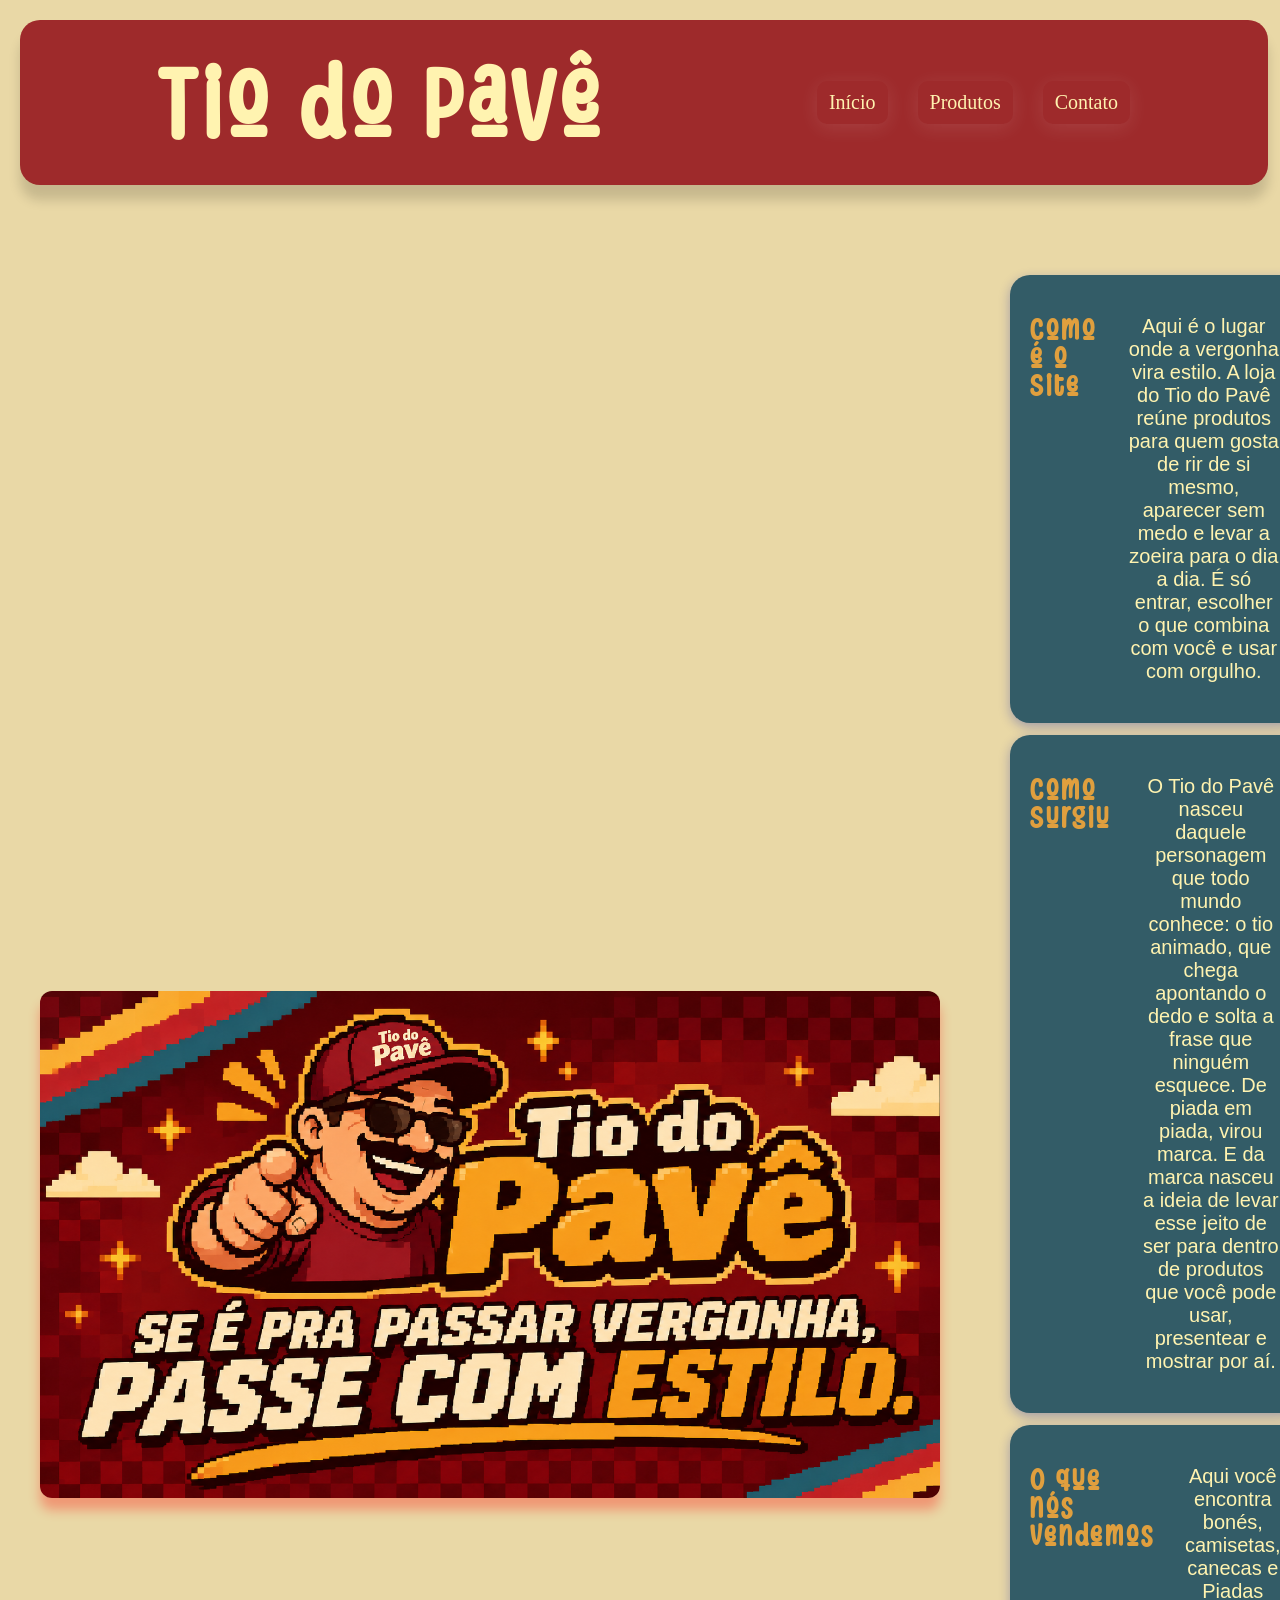
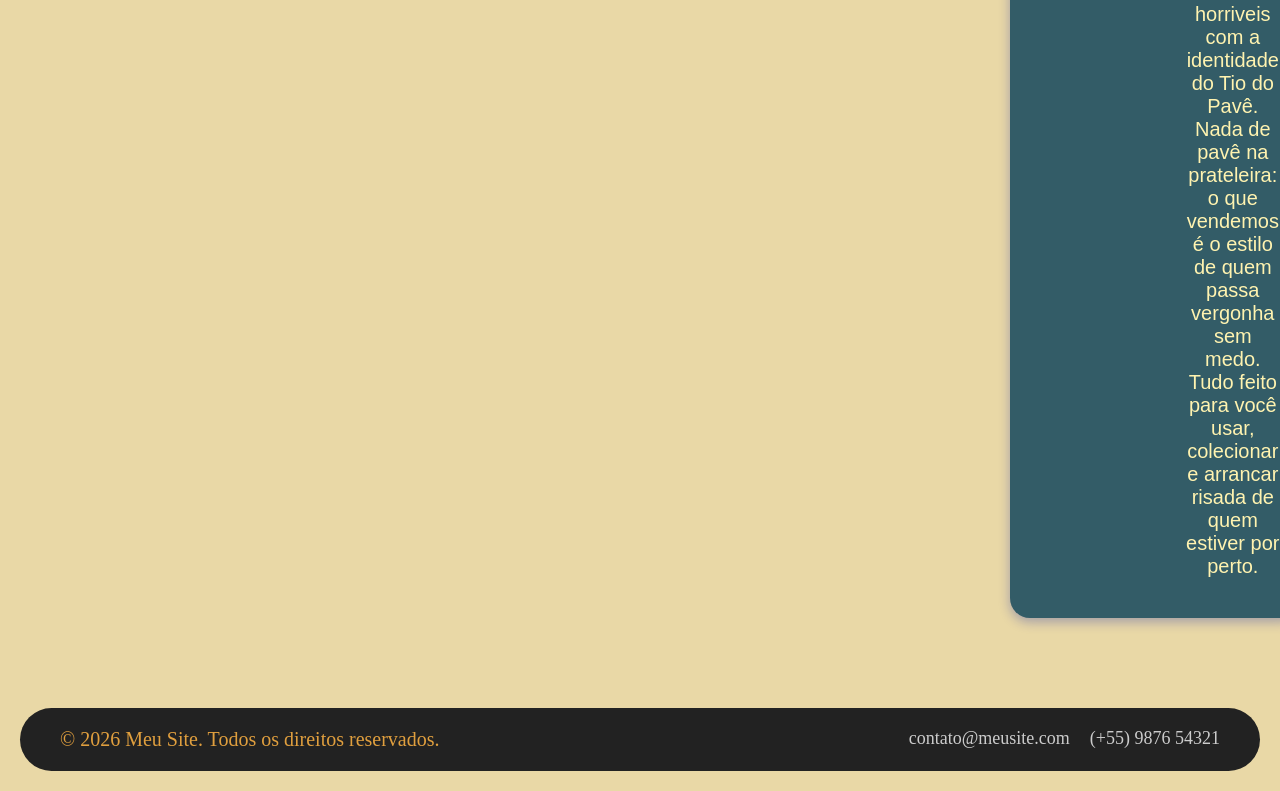
==== index.html @ 609e2dc7 "Inicialização do projeto, modificação na estilização do projeto, adição de imaganes ilustrativas ao " ====
<!DOCTYPE html>
<html lang="pt-BR">

<head>
    <meta charset="UTF-8">
    <meta name="viewport" content="width=device-width, initial-scale=1.0">
    <title>Tio do Pave | Site</title>
    <link rel="stylesheet" href="/Style/style.css">
</head>

<body>
    <header class="cabecalho">
        <h1 class="titulo">Tio do Pavê </h1>
        <nav>
            <a class="caixa-menu" href="index.html">Início</a>
            <a class="caixa-menu" href="Produtos.html">Produtos</a>
            <a class="caixa-menu" href="Contato.html">Contato</a>
        </nav>
    </header>

    <section class="intro">
        <div class="pai">
            <a href="Produtos.html">
                <img class="img" src="./img/titio.png" alt="Slogan do site">
            </a>
        </div>
        <div class="container">
            <div class="card ">
                <h1 class="titu">Como é o Site</h1>
                <p>Aqui é o lugar onde a vergonha vira estilo. A loja do Tio do Pavê reúne produtos para quem gosta de
                    rir de si mesmo, aparecer sem medo e levar a zoeira para o dia a dia. É só entrar, escolher o que
                    combina com você e usar com orgulho.</p>
            </div>
            <div class="card ">
                <h1 class="titu">Como Surgiu</h1>
                <p>
                    O Tio do Pavê nasceu daquele personagem que todo mundo conhece: o tio animado, que chega apontando o
                    dedo e solta a frase que ninguém esquece. De piada em piada, virou marca. E da marca nasceu a ideia
                    de levar esse jeito de ser para dentro de produtos que você pode usar, presentear e mostrar por aí.
                </p>
            </div>
            <div class="card ">
                <h1 class="titu ">O que nós Vendemos</h1>
                <p>
                    Aqui você encontra bonés, camisetas, canecas e Piadas horriveis com a identidade do Tio do Pavê. Nada de
                    pavê na prateleira: o que vendemos é o estilo de quem passa vergonha sem medo. Tudo feito para você
                    usar, colecionar e arrancar risada de quem estiver por perto.
                </p>
            </div>

        </div>
    </section>
    <footer class="rodape-linha">
  <p class="roda">© 2026 Meu Site. Todos os direitos reservados.</p>

  <div class="contato">
    <a href="mailto:contato@meusite.com"> contato@meusite.com</a>
    <a href="tel:+ 55 15 987654321"> (+55) 9876 54321 </a>
  </div>
        
    



</body>

</html>
---- Style/style.css ----
* {
    box-sizing: border-box;
}

@font-face {
    font-family: billzinho;
    src: url(../fonts/Super\ Chips.ttf);
}


body {
    margin: 0;
    font-family: Arial, sans-serif;
    background-color: #e9d8a6;
}

.cabecalho {
    display: flex;
    align-items: center;
    justify-content: space-around;
    padding: 36px 32px;
    background-color: #9e2a2b;
    width: 97.5%;
    border-radius: 20px 20px 20px 20px;
    margin: 20px 20px 20px 20px;
    box-shadow: 0 15px 12px rgba(0, 0, 0, 0.15);

}

.caixa-menu {
    color: #fff3b0;
    text-decoration: none;
    padding: 10px 12px;
    border-radius: 10px;
    transition: 0.2s;
    box-shadow: 0 4px 20px rgba(255, 255, 255, 0.104);


}

.caixa-menu:hover {
    background: #fff3b0;
    color: black;
    transform: translateY(-4px);
  box-shadow: 0 12px 24px rgba(0, 0, 0, 0.4);   
}

.titulo {
    font-family: billzinho;
    font-size: 78px;
    color: #fff3b0;
    margin: 0;
    letter-spacing: 7px;
    

}

.titulo:hover{
    transform: translateY(-4px);
  box-shadow: 0 12px 24px rgba(0, 0, 0, 0.4);
}

.cabecalho nav {
    display: flex;
    gap: 30px;
}

.cabecalho nav a {
    color: #fff3b0;
    text-decoration: none;
    ;
    font-size: 20px;
    font-family: fantasy;
}

p {
    color: #fff3b0;
    font-size: 20px;
    text-align: center;

}

.container {
    display: flex;
    padding: 10px;
    gap: 12px;
    border-radius: 20px 20px 20px 20px;
    margin: 20px 20px 20px 20px;
    flex-direction: column;
    flex: 1;
    

}




.card {
    display: flex;
    background: #335c67;
    color: white;
    padding: 20px;
    gap: 30px;
    border-radius: 20px;
      box-shadow: 0 4px 12px rgba(2, 24, 171, 0.3);
  transition: box-shadow .2s, transform .2s;

}


.card:hover{
 transform: translateY(-4px);
  box-shadow: 0 12px 24px rgba(0, 0, 0, 0.4);
}



.intro {
    display: flex;
    align-items: center;
    gap: 40px;
    padding: 40px;
}


.titio {
    display: flex;
    align-items: center;
    gap: 40px;
    padding: 40px;

}


.img {
    width: 900px;
    height: auto;
    border-radius: 12px;
     box-shadow: 0 12px 12px rgba(255, 0, 0, 0.3);
    transition: box-shadow .2s, transform .2s;
    
}


.img:hover{
    transform: translateY(-4px);
  box-shadow: 0 12px 24px rgba(255, 0, 0, 0.4);
}


.produto {
  box-shadow: 0 4px 12px rgba(0, 0, 0, 0.3);
  transition: box-shadow .2s, transform .2s;
}

.produto:hover {
  transform: translateY(-4px);
  box-shadow: 0 12px 24px rgba(0, 0, 0, 0.4);
}
.pai {
    flex: 1;
}

.titu {
    color: #e09f3e;
    font-family: billzinho;
    letter-spacing: 3px;

}

hr{
    border: none;
  border-top: 1px solid #000000;
  margin: 1110px 0;
  
}


.rodape-linha {
  display: flex;
  justify-content: space-between;
  align-items: flex-start;
  flex-wrap: wrap;
  gap: 19px;
  background: #222;
  color: #ece7e7;
  padding: 20px 40px;
  font-size: 18px;
  font-family: italic   ;
    
  border-radius: 50px 50px 50px 50px;
    margin: 20px 20px 20px 20px;

}

.rodape-linha p {
  margin: 0px;
}

.contato,
.rodape-linha nav {
  display: flex;
  gap: 20px;
}

.rodape-linha a {
  color: #ccc;
  text-decoration: none;
}

.rodape-linha a:hover {
  color: #fff;
}   


.roda{
    color: #e09f3e;
}
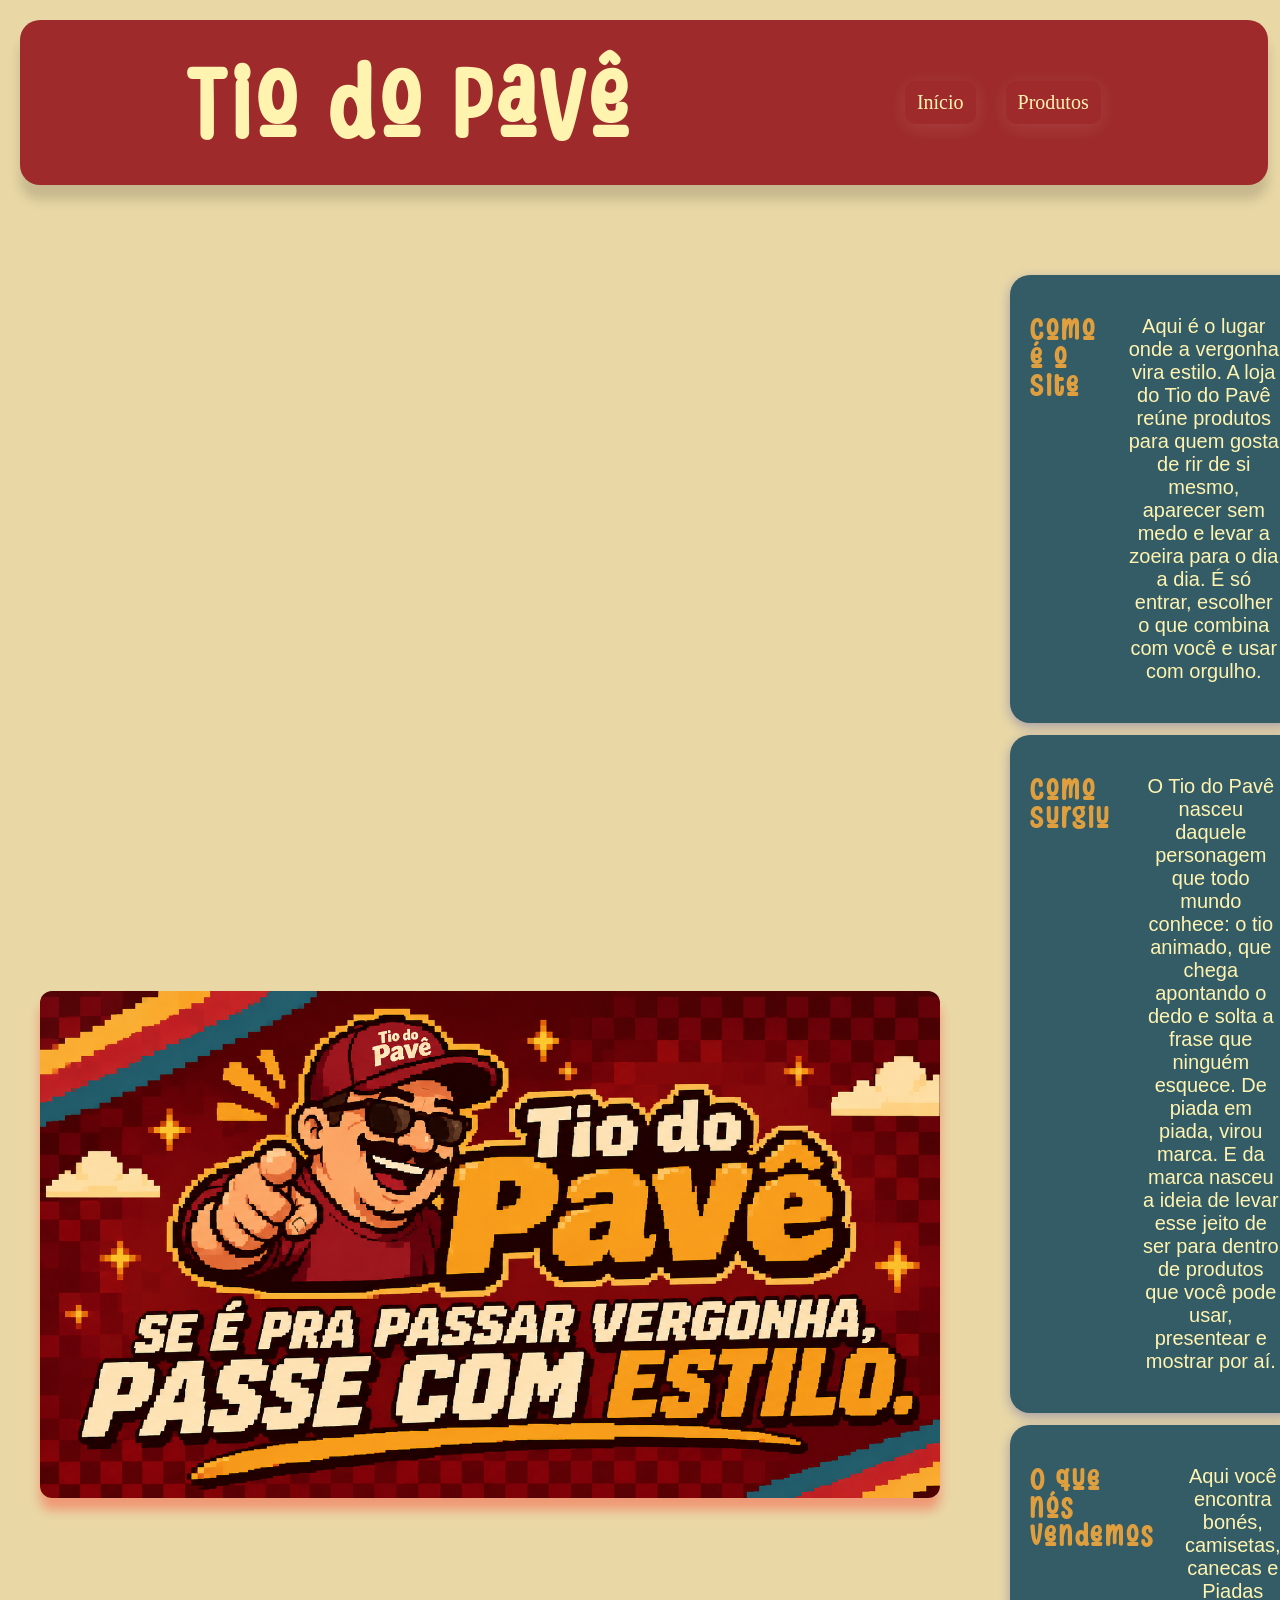
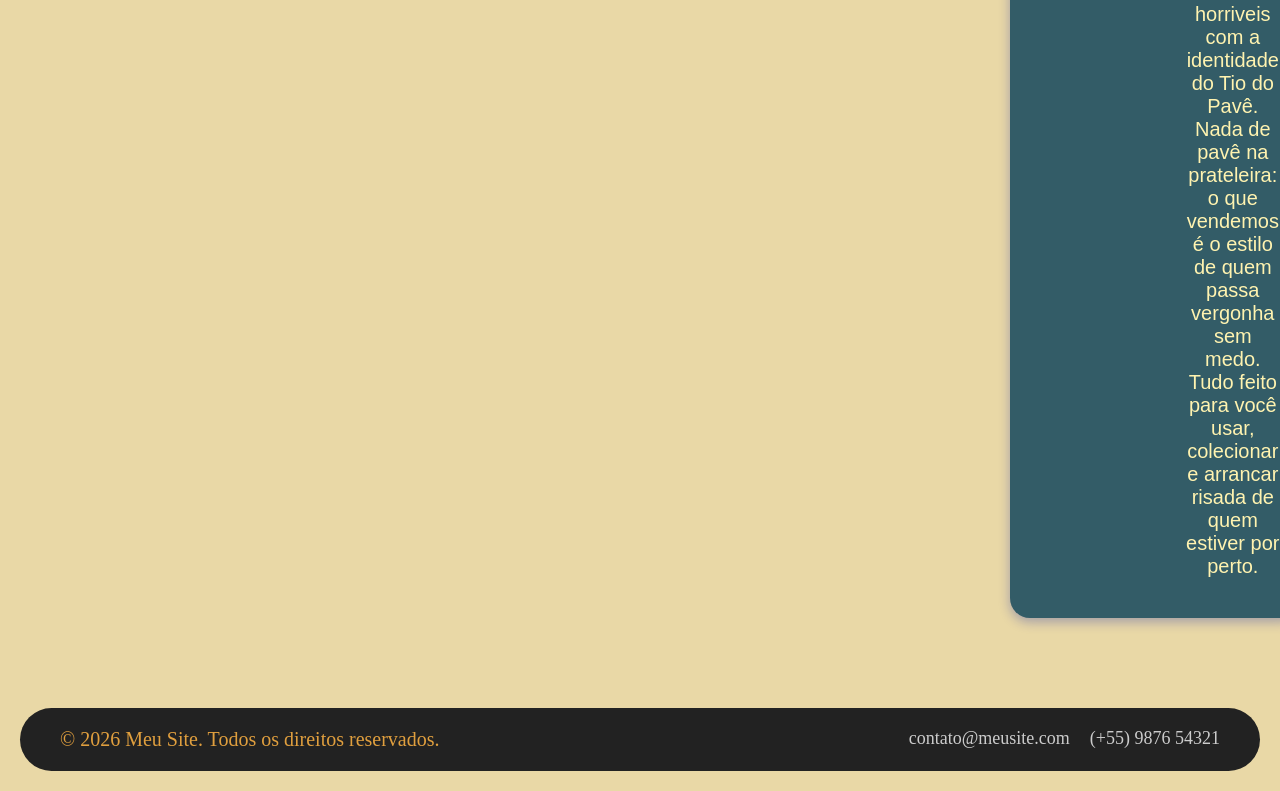
==== commit 4d3f7e50: "Finalização da estilização e do projeto" ====
--- a/index.html
+++ b/index.html
@@ -14,7 +14,7 @@
         <nav>
             <a class="caixa-menu" href="index.html">Início</a>
             <a class="caixa-menu" href="Produtos.html">Produtos</a>
-            <a class="caixa-menu" href="Contato.html">Contato</a>
+            
         </nav>
     </header>
 
--- a/Style/style.css
+++ b/Style/style.css
@@ -42,7 +42,7 @@
     background: #fff3b0;
     color: black;
     transform: translateY(-4px);
-  box-shadow: 0 12px 24px rgba(0, 0, 0, 0.4);   
+    box-shadow: 0 12px 24px rgba(0, 0, 0, 0.4);
 }
 
 .titulo {
@@ -51,13 +51,13 @@
     color: #fff3b0;
     margin: 0;
     letter-spacing: 7px;
-    
-
-}
-
-.titulo:hover{
-    transform: translateY(-4px);
-  box-shadow: 0 12px 24px rgba(0, 0, 0, 0.4);
+
+
+}
+
+.titulo:hover {
+    transform: translateY(-4px);
+    box-shadow: 0 12px 24px rgba(0, 0, 0, 0.4);
 }
 
 .cabecalho nav {
@@ -88,7 +88,7 @@
     margin: 20px 20px 20px 20px;
     flex-direction: column;
     flex: 1;
-    
+
 
 }
 
@@ -102,15 +102,15 @@
     padding: 20px;
     gap: 30px;
     border-radius: 20px;
-      box-shadow: 0 4px 12px rgba(2, 24, 171, 0.3);
-  transition: box-shadow .2s, transform .2s;
-
-}
-
-
-.card:hover{
- transform: translateY(-4px);
-  box-shadow: 0 12px 24px rgba(0, 0, 0, 0.4);
+    box-shadow: 0 4px 12px rgba(2, 24, 171, 0.3);
+    transition: box-shadow .2s, transform .2s;
+
+}
+
+
+.card:hover {
+    transform: translateY(-4px);
+    box-shadow: 0 12px 24px rgba(0, 0, 0, 0.4);
 }
 
 
@@ -136,27 +136,18 @@
     width: 900px;
     height: auto;
     border-radius: 12px;
-     box-shadow: 0 12px 12px rgba(255, 0, 0, 0.3);
+    box-shadow: 0 12px 12px rgba(255, 0, 0, 0.3);
     transition: box-shadow .2s, transform .2s;
-    
-}
-
-
-.img:hover{
-    transform: translateY(-4px);
-  box-shadow: 0 12px 24px rgba(255, 0, 0, 0.4);
-}
-
-
-.produto {
-  box-shadow: 0 4px 12px rgba(0, 0, 0, 0.3);
-  transition: box-shadow .2s, transform .2s;
-}
-
-.produto:hover {
-  transform: translateY(-4px);
-  box-shadow: 0 12px 24px rgba(0, 0, 0, 0.4);
-}
+
+}
+
+
+.img:hover {
+    transform: translateY(-4px);
+    box-shadow: 0 12px 24px rgba(255, 0, 0, 0.4);
+}
+
+
 .pai {
     flex: 1;
 }
@@ -168,51 +159,149 @@
 
 }
 
-hr{
+hr {
     border: none;
-  border-top: 1px solid #000000;
-  margin: 1110px 0;
-  
+    border-top: 1px solid #000000;
+    margin: 1110px 0;
+
 }
 
 
 .rodape-linha {
-  display: flex;
-  justify-content: space-between;
-  align-items: flex-start;
-  flex-wrap: wrap;
-  gap: 19px;
-  background: #222;
-  color: #ece7e7;
-  padding: 20px 40px;
-  font-size: 18px;
-  font-family: italic   ;
-    
-  border-radius: 50px 50px 50px 50px;
+    display: flex;
+    justify-content: space-between;
+    align-items: flex-start;
+    flex-wrap: wrap;
+    gap: 19px;
+    background: #222;
+    color: #ece7e7;
+    padding: 20px 40px;
+    font-size: 18px;
+    font-family: italic;
+
+    border-radius: 50px 50px 50px 50px;
     margin: 20px 20px 20px 20px;
 
 }
 
 .rodape-linha p {
-  margin: 0px;
+    margin: 0px;
 }
 
 .contato,
 .rodape-linha nav {
-  display: flex;
-  gap: 20px;
+    display: flex;
+    gap: 20px;
 }
 
 .rodape-linha a {
-  color: #ccc;
-  text-decoration: none;
+    color: #ccc;
+    text-decoration: none;
 }
 
 .rodape-linha a:hover {
-  color: #fff;
-}   
-
-
-.roda{
+    color: #fff;
+}
+
+
+.roda {
     color: #e09f3e;
+}
+
+
+
+
+.produtos {
+    display: grid;
+    grid-template-columns: repeat(3, 1fr);
+    gap: 32px;
+    max-width: 1400px;
+    margin: 40px auto;
+    padding: 0 40px;
+}
+
+.produto {
+    position: relative;
+    display: flex;
+    justify-content: space-around;
+    flex-direction: column;
+    gap: 8px;
+    width: 400px;
+    background: #335c67;
+    padding: 20px;
+    border-radius: 20px;
+    box-shadow: 0 4px 12px rgba(0, 0, 0, 0.25);
+    transition: box-shadow .2s, transform .2s;
+}
+
+.produto:hover {
+    transform: translateY(-4px);
+    box-shadow: 0 12px 24px rgba(0, 0, 0, 0.4);
+}
+
+.produto img {
+    width: 100%;
+    background: #fff3b0;
+    border-radius: 12px;
+    margin-bottom: 6px;
+    transition: transform .3s;
+}
+
+
+
+.selo {
+    position: absolute;
+    top: 30px;
+    left: 30px;
+    z-index: 1;
+    padding: 5px 12px;
+    border-radius: 999px;
+    background: #9e2a2b;
+    color: #fff3b0;
+    font-size: 14px;
+    font-weight: bold;
+    font-family: Arial, sans-serif;
+}
+
+.produto-nome {
+    margin: 0;
+    color: #e09f3e;
+    font-family: billzinho;
+    font-size: 26px;
+    letter-spacing: 2px;
+    text-align: center;
+}
+
+.produto-descricao {
+    margin: 0;
+    font-size: 16px;
+    line-height: 1.4;
+}
+
+.produto-preco {
+    margin: 4px 0 0 0;
+    font-size: 24px;
+    font-weight: bold;
+}
+
+.produto-preco s {
+    font-size: 16px;
+    font-weight: normal;
+
+}
+
+.produto-botao {
+    padding: 12px;
+    border-radius: 12px;
+    background: #e09f3e;
+    color: #540b0e;
+    text-align: center;
+    text-decoration: none;
+    font-family: fantasy;
+    font-size: 20px;
+}
+
+.produto-botao:hover {
+    background: #fff3b0;
+    transform: translateY(-3px);
 }
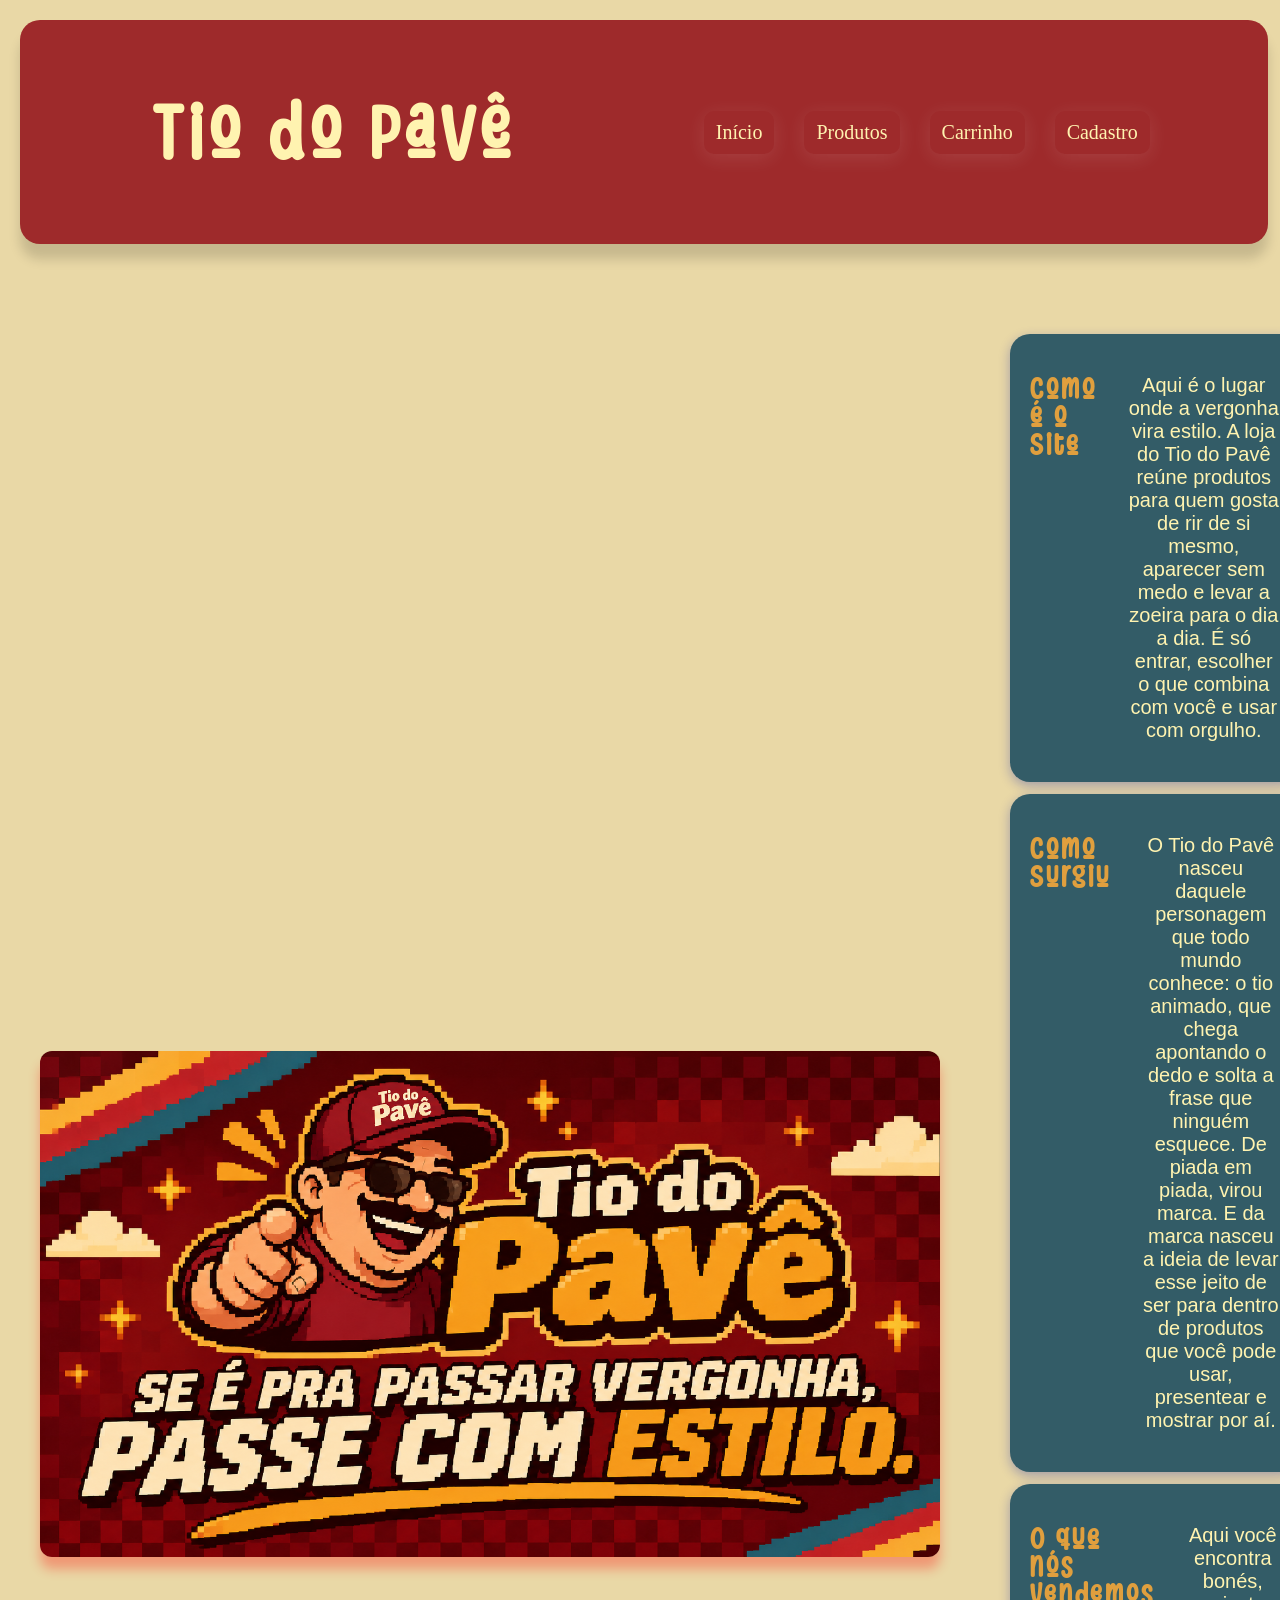
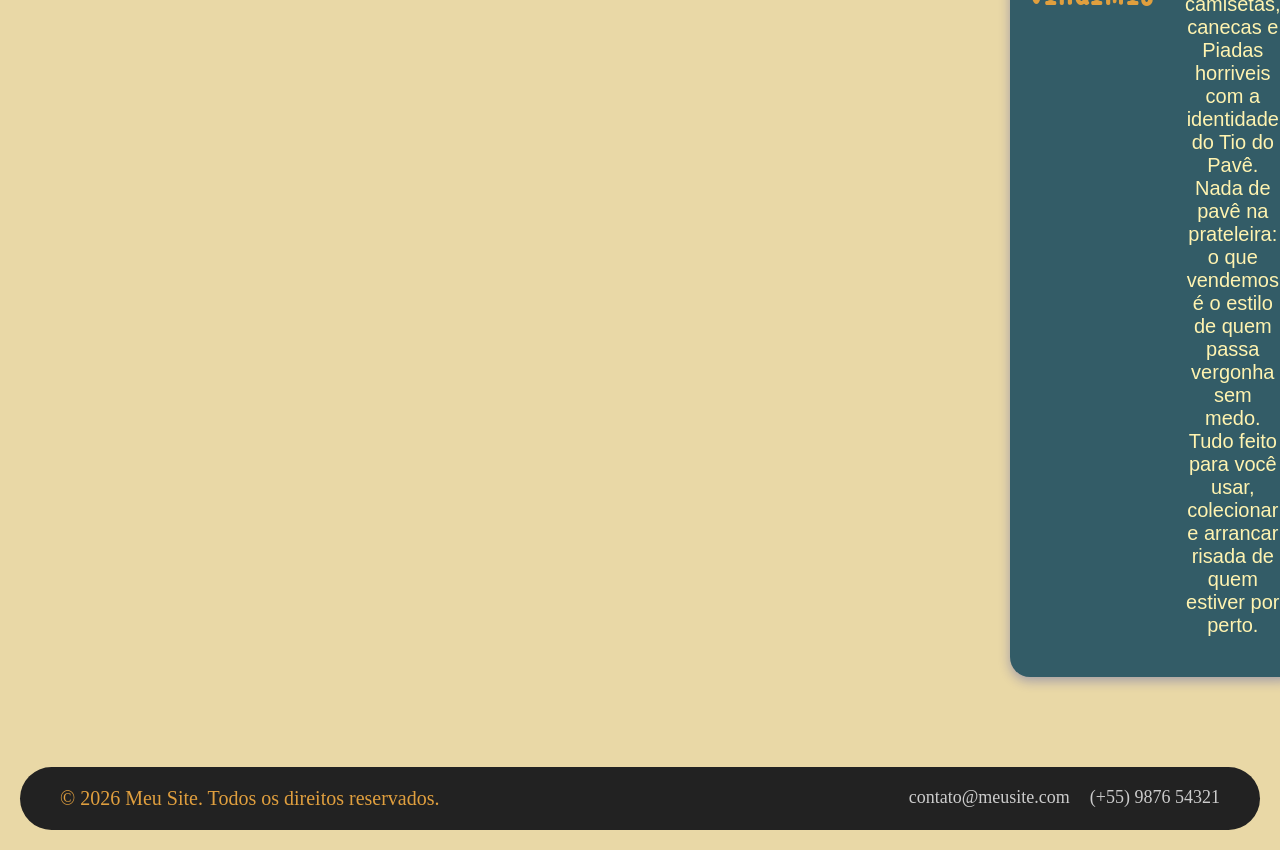
==== commit 546898a1: "Finalização do projeto e da estilização" ====
--- a/index.html
+++ b/index.html
@@ -10,10 +10,14 @@
 
 <body>
     <header class="cabecalho">
-        <h1 class="titulo">Tio do Pavê </h1>
+        <a href="index.html" class="titulo">
+            <h1 >Tio do Pavê </h1>
+        </a>
         <nav>
             <a class="caixa-menu" href="index.html">Início</a>
             <a class="caixa-menu" href="Produtos.html">Produtos</a>
+            <a class="caixa-menu" href="carrinho.html">Carrinho</a>
+            <a  class="caixa-menu " href="cadastro.html">Cadastro</a>
             
         </nav>
     </header>
@@ -50,13 +54,13 @@
 
         </div>
     </section>
-    <footer class="rodape-linha">
-  <p class="roda">© 2026 Meu Site. Todos os direitos reservados.</p>
+        <footer class="rodape-linha">
+    <p class="roda">© 2026 Meu Site. Todos os direitos reservados.</p>
 
-  <div class="contato">
-    <a href="mailto:contato@meusite.com"> contato@meusite.com</a>
-    <a href="tel:+ 55 15 987654321"> (+55) 9876 54321 </a>
-  </div>
+    <div class="contato">
+        <a href="mailto:contato@meusite.com"> contato@meusite.com</a>
+        <a href="tel:+ 55 15 987654321"> (+55) 9876 54321 </a>
+    </div>
         
     
 
--- a/Style/style.css
+++ b/Style/style.css
@@ -1,19 +1,40 @@
+/* ==========================================================
+   RESET GERAL
+   ========================================================== */
+
+/* Faz padding e borda entrarem no cálculo da largura/altura dos elementos */
 * {
     box-sizing: border-box;
 }
 
+/* ==========================================================
+   FONTE PERSONALIZADA
+   ========================================================== */
+
+/* Registra a fonte "Super Chips" com o nome "billzinho" para usar nos títulos */
 @font-face {
     font-family: billzinho;
     src: url(../fonts/Super\ Chips.ttf);
 }
 
-
+/* ==========================================================
+   PÁGINA
+   ========================================================== */
+
+/* Corpo da página: sem margem padrão, fonte Arial e fundo bege */
 body {
     margin: 0;
     font-family: Arial, sans-serif;
     background-color: #e9d8a6;
-}
-
+
+}
+
+/* ==========================================================
+   CABEÇALHO
+   ========================================================== */
+
+/* .cabecalho: barra vermelha no topo com título e menu lado a lado.
+   Bordas arredondadas e sombra para dar efeito de "flutuando" */
 .cabecalho {
     display: flex;
     align-items: center;
@@ -25,8 +46,11 @@
     margin: 20px 20px 20px 20px;
     box-shadow: 0 15px 12px rgba(0, 0, 0, 0.15);
 
-}
-
+
+}
+
+/* .caixa-menu: botão/link do menu. Texto amarelo claro, cantos arredondados
+   e leve brilho. A transição deixa o hover suave (0,2s) */
 .caixa-menu {
     color: #fff3b0;
     text-decoration: none;
@@ -38,6 +62,8 @@
 
 }
 
+/* .caixa-menu:hover: ao passar o mouse, o fundo fica amarelo, o texto preto,
+   e o botão sobe 4px com uma sombra mais forte */
 .caixa-menu:hover {
     background: #fff3b0;
     color: black;
@@ -45,26 +71,42 @@
     box-shadow: 0 12px 24px rgba(0, 0, 0, 0.4);
 }
 
+/* .titulo: título "Tio do Pavê" no cabeçalho. Usa a fonte billzinho,
+   cor amarela e espaçamento entre letras.
+   OBS: padding-top não aceita valor negativo, então essa linha é ignorada */
 .titulo {
     font-family: billzinho;
-    font-size: 78px;
+    font-size: 30px;
     color: #fff3b0;
     margin: 0;
     letter-spacing: 7px;
-
-
-}
-
+    text-decoration: none;
+    border-bottom: none;
+    padding-left: 15px;
+    padding-right: 15px;
+    padding-top: -100px;
+}
+
+/* .titulo:hover: ao passar o mouse, o título sobe 4px e ganha sombra */
 .titulo:hover {
     transform: translateY(-4px);
     box-shadow: 0 12px 24px rgba(0, 0, 0, 0.4);
-}
-
+    border-radius: 20px;
+    text-decoration: none;
+    border-bottom: none;
+
+}
+
+/* .cabecalho nav: menu de navegação dentro do cabeçalho.
+   Deixa os links lado a lado com 30px de espaço entre eles */
 .cabecalho nav {
     display: flex;
     gap: 30px;
 }
 
+/* .cabecalho nav a: links do menu do cabeçalho, sem sublinhado,
+   em amarelo claro e com a fonte "fantasy".
+   OBS: há um ";" solto no meio, sem efeito */
 .cabecalho nav a {
     color: #fff3b0;
     text-decoration: none;
@@ -73,6 +115,11 @@
     font-family: fantasy;
 }
 
+/* ==========================================================
+   TEXTO
+   ========================================================== */
+
+/* p: todos os parágrafos do site. Amarelo claro, 20px e centralizados */
 p {
     color: #fff3b0;
     font-size: 20px;
@@ -80,6 +127,12 @@
 
 }
 
+/* ==========================================================
+   CONTAINER E CARDS
+   ========================================================== */
+
+/* .container: caixa que empilha seus itens na vertical (coluna)
+   com 12px de espaço entre eles */
 .container {
     display: flex;
     padding: 10px;
@@ -95,26 +148,40 @@
 
 
 
+/* .card: cartão azul-esverdeado com cantos arredondados e sombra azul.
+   Os itens internos ficam lado a lado, com 30px de espaço */
 .card {
     display: flex;
     background: #335c67;
     color: white;
     padding: 20px;
-    gap: 30px;
+    gap: 30px;  
     border-radius: 20px;
     box-shadow: 0 4px 12px rgba(2, 24, 171, 0.3);
     transition: box-shadow .2s, transform .2s;
 
 }
 
-
+.car{
+    display: flex;
+    width: 30%;
+    font-family: Arial, Helvetica, sans-serif;
+    margin-left: 600px;
+}
+
+/* .card:hover: ao passar o mouse, o card sobe 4px e a sombra aumenta */
 .card:hover {
     transform: translateY(-4px);
     box-shadow: 0 12px 24px rgba(0, 0, 0, 0.4);
 }
 
 
-
+/* ==========================================================
+   SEÇÕES DE INTRODUÇÃO
+   ========================================================== */
+
+/* .intro: seção de introdução. Itens lado a lado, centralizados
+   verticalmente, com espaço de 40px entre eles */
 .intro {
     display: flex;
     align-items: center;
@@ -123,6 +190,8 @@
 }
 
 
+/* .titio: seção com o mesmo layout da .intro (itens lado a lado,
+   centralizados verticalmente, 40px de espaço) */
 .titio {
     display: flex;
     align-items: center;
@@ -132,6 +201,12 @@
 }
 
 
+/* ==========================================================
+   IMAGENS
+   ========================================================== */
+
+/* .img: imagem grande (900px de largura) com cantos arredondados
+   e sombra vermelha */
 .img {
     width: 900px;
     height: auto;
@@ -142,16 +217,24 @@
 }
 
 
+/* .img:hover: ao passar o mouse, a imagem sobe 4px e a sombra vermelha aumenta */
 .img:hover {
     transform: translateY(-4px);
     box-shadow: 0 12px 24px rgba(255, 0, 0, 0.4);
 }
 
 
+/* ==========================================================
+   LAYOUT E TÍTULOS
+   ========================================================== */
+
+/* .pai: ocupa todo o espaço livre dentro de um container flex */
 .pai {
     flex: 1;
 }
 
+/* .titu: título de seção em laranja, com a fonte billzinho
+   e um leve espaçamento entre letras */
 .titu {
     color: #e09f3e;
     font-family: billzinho;
@@ -159,6 +242,8 @@
 
 }
 
+/* hr: linha divisória. Só a borda de cima aparece (1px preta).
+   OBS: a margem de 1110px é muito grande e vai criar um espaço enorme */
 hr {
     border: none;
     border-top: 1px solid #000000;
@@ -167,6 +252,13 @@
 }
 
 
+/* ==========================================================
+   RODAPÉ
+   ========================================================== */
+
+/* .rodape-linha: rodapé escuro com cantos bem arredondados.
+   Os itens ficam espalhados nas laterais e quebram de linha se faltar espaço.
+   OBS: "italic" não é uma fonte válida em font-family (seria font-style) */
 .rodape-linha {
     display: flex;
     justify-content: space-between;
@@ -184,26 +276,32 @@
 
 }
 
+/* .rodape-linha p: tira a margem dos parágrafos dentro do rodapé */
 .rodape-linha p {
     margin: 0px;
 }
 
+/* .contato e .rodape-linha nav: deixam os itens de contato e o menu do rodapé
+   lado a lado, com 20px de espaço entre eles */
 .contato,
 .rodape-linha nav {
     display: flex;
     gap: 20px;
 }
 
+/* .rodape-linha a: links do rodapé, em cinza claro e sem sublinhado */
 .rodape-linha a {
     color: #ccc;
     text-decoration: none;
 }
 
+/* .rodape-linha a:hover: ao passar o mouse, o link do rodapé fica branco */
 .rodape-linha a:hover {
     color: #fff;
 }
 
 
+/* .roda: texto do rodapé em laranja (mesma cor dos títulos) */
 .roda {
     color: #e09f3e;
 }
@@ -211,6 +309,12 @@
 
 
 
+/* ==========================================================
+   PRODUTOS
+   ========================================================== */
+
+/* .produtos: grade da lista de produtos, com 3 colunas do mesmo tamanho,
+   32px de espaço entre elas, largura máxima de 1400px e centralizada */
 .produtos {
     display: grid;
     grid-template-columns: repeat(3, 1fr);
@@ -220,6 +324,8 @@
     padding: 0 40px;
 }
 
+/* .produto: cartão de cada produto (400px de largura), com conteúdo em coluna.
+   position: relative permite posicionar o selo por cima dele */
 .produto {
     position: relative;
     display: flex;
@@ -234,11 +340,14 @@
     transition: box-shadow .2s, transform .2s;
 }
 
+/* .produto:hover: ao passar o mouse, o cartão sobe 4px e a sombra aumenta */
 .produto:hover {
     transform: translateY(-4px);
     box-shadow: 0 12px 24px rgba(0, 0, 0, 0.4);
 }
 
+/* .produto img: foto do produto. Ocupa toda a largura do cartão,
+   com fundo amarelo claro e cantos arredondados */
 .produto img {
     width: 100%;
     background: #fff3b0;
@@ -249,6 +358,8 @@
 
 
 
+/* .selo: etiqueta redonda (ex.: "Promoção") posicionada no canto superior
+   esquerdo do cartão, por cima da imagem (z-index: 1) */
 .selo {
     position: absolute;
     top: 30px;
@@ -263,6 +374,8 @@
     font-family: Arial, sans-serif;
 }
 
+/* .produto-nome: nome do produto, centralizado, em laranja
+   e com a fonte billzinho */
 .produto-nome {
     margin: 0;
     color: #e09f3e;
@@ -272,24 +385,29 @@
     text-align: center;
 }
 
+/* .produto-descricao: texto de descrição do produto (16px, com bom espaço entre linhas) */
 .produto-descricao {
     margin: 0;
     font-size: 16px;
     line-height: 1.4;
 }
 
+/* .produto-preco: preço do produto, grande (24px) e em negrito */
 .produto-preco {
     margin: 4px 0 0 0;
     font-size: 24px;
     font-weight: bold;
 }
 
+/* .produto-preco s: preço antigo riscado (tag <s>), menor e sem negrito */
 .produto-preco s {
     font-size: 16px;
     font-weight: normal;
 
 }
 
+/* .produto-botao: botão de compra do produto. Fundo laranja, texto vinho,
+   cantos arredondados e fonte "fantasy" */
 .produto-botao {
     padding: 12px;
     border-radius: 12px;
@@ -301,7 +419,177 @@
     font-size: 20px;
 }
 
+/* .produto-botao:hover: ao passar o mouse, o botão fica amarelo claro e sobe 3px */
 .produto-botao:hover {
     background: #fff3b0;
     transform: translateY(-3px);
-}+}
+
+/* ==========================================================
+   FORMULÁRIO ESCURO - classes: row, g-3, col-12, md:col-6,
+   md:col-4, md:col-2, form-label, form-control, form-field, check
+   Para usar as cores do Tio do Pavê, troque só as variáveis do .row.
+   Ex.: --fundo: #335c67; --campo-borda: #fff3b0; --destaque: #e09f3e;
+   ========================================================== */
+
+/* .row: o formulário. Grade de 12 colunas com fundo escuro e cantos arredondados.
+   Por padrão (celular) cada item ocupa a linha inteira */
+.row {
+    --fundo: #e9c46a ;
+    --borda-caixa: #1e2228;
+    --campo-borda: #30363d;
+    --texto: #000;
+    --placeholder: #6b7480;
+    --destaque: #0a8bff;
+    --foco: #0b6cc4;
+    
+    
+    display: grid;
+    grid-template-columns: repeat(12, 1fr);
+    padding: 24px;
+    background: var(--fundo);
+    border: 1px solid var(--borda-caixa);
+    border-radius: 12px;
+    color: var(--texto);
+    font-family: italic;
+    margin: 30px;
+}
+
+/* .g-3: espaço entre os campos */
+.espaço {
+    gap: 16px 12px;
+}
+
+.row  {
+    grid-column: span 12;
+}
+
+/* .col-12: ocupa a linha inteira */
+.col-12 {
+    grid-column: span 12;
+}
+
+/* .form-label: texto acima de cada campo */
+.form-label {
+    display: block;
+    margin-bottom: 8px;
+    font-size: 16px;
+    font-weight: 600;
+    color: var(--texto);
+}
+
+/* .form-control: campos de texto, e-mail, senha e a lista de seleção */
+.form-control {
+    width: 100%;
+    height: 46px;
+    padding: 0 16px;
+    background: transparent;
+    border: 1px solid var(--campo-borda);
+    border-radius: 10px;
+    color: var(--texto);
+    font-family: inherit;
+    font-size: 16px;
+}
+
+.form-control::placeholder {
+    color: var(--placeholder);
+}
+
+/* Campo selecionado: borda azul */
+.form-control:focus {
+    outline: none;
+    border-color: var(--foco);
+    box-shadow: 0 0 0 1px var(--foco);
+}
+
+/* Select (lista "State") com setinha própria */
+select.form-control {
+    appearance: none;
+    padding-right: 40px;
+    background-image: url("data:image/svg+xml,%3Csvg xmlns='http://www.w3.org/2000/svg' width='16' height='16' fill='none' stroke='%23f0f0f0' stroke-width='2' stroke-linecap='round' stroke-linejoin='round'%3E%3Cpath d='m3 6 5 5 5-5'/%3E%3C/svg%3E");
+    background-repeat: no-repeat;
+    background-position: right 14px center;
+}
+
+select.form-control option {
+    background: whitesmoke;
+    color: var(--texto);
+}
+
+/* .form-field: caixa do checkbox com o texto ao lado */
+.form-field {
+    display: flex;
+    align-items: center;
+    gap: 10px;
+}
+
+.form-field label {
+    font-size: 16px;
+    cursor: pointer;
+}
+
+/* .check: o quadradinho do checkbox */
+.check {
+    appearance: none;
+    width: 24px;
+    height: 24px;
+    margin: 0;
+    border: 1px solid var(--campo-borda);
+    border-radius: 6px;
+    background: transparent;
+    cursor: pointer;
+}
+
+.check:checked {
+    background: var(--destaque);
+    border-color: var(--destaque);
+}
+
+.check:focus-visible {
+    outline: 2px solid var(--foco);
+    outline-offset: 2px;
+}
+
+/* Botão azul de enviar (qualquer <button> dentro do formulário) */
+.row button {
+    padding: 12px 16px;
+    border: none;
+    border-radius: 8px;
+    background: var(--destaque);
+    color: #fff;
+    font-family: inherit;
+    font-size: 16px;
+    font-weight: 500;
+    cursor: pointer;
+    transition: filter .2s, transform .2s;
+}
+
+.row button:hover {
+    filter: brightness(1.1);
+    transform: translateY(-2px);
+}
+
+/* Telas médias e grandes (768px ou mais): as colunas "md:" passam a valer.
+   Os ":" das classes precisam de "\" no CSS */
+@media (min-width: 768px) {
+    .md\:col-6 {
+        grid-column: span 6;
+    }
+
+    .md\:col-4 {
+        grid-column: span 4;
+    }
+
+    .md\:col-2 {
+        grid-column: span 2;
+    }
+}
+
+
+
+
+
+
+
+
+
